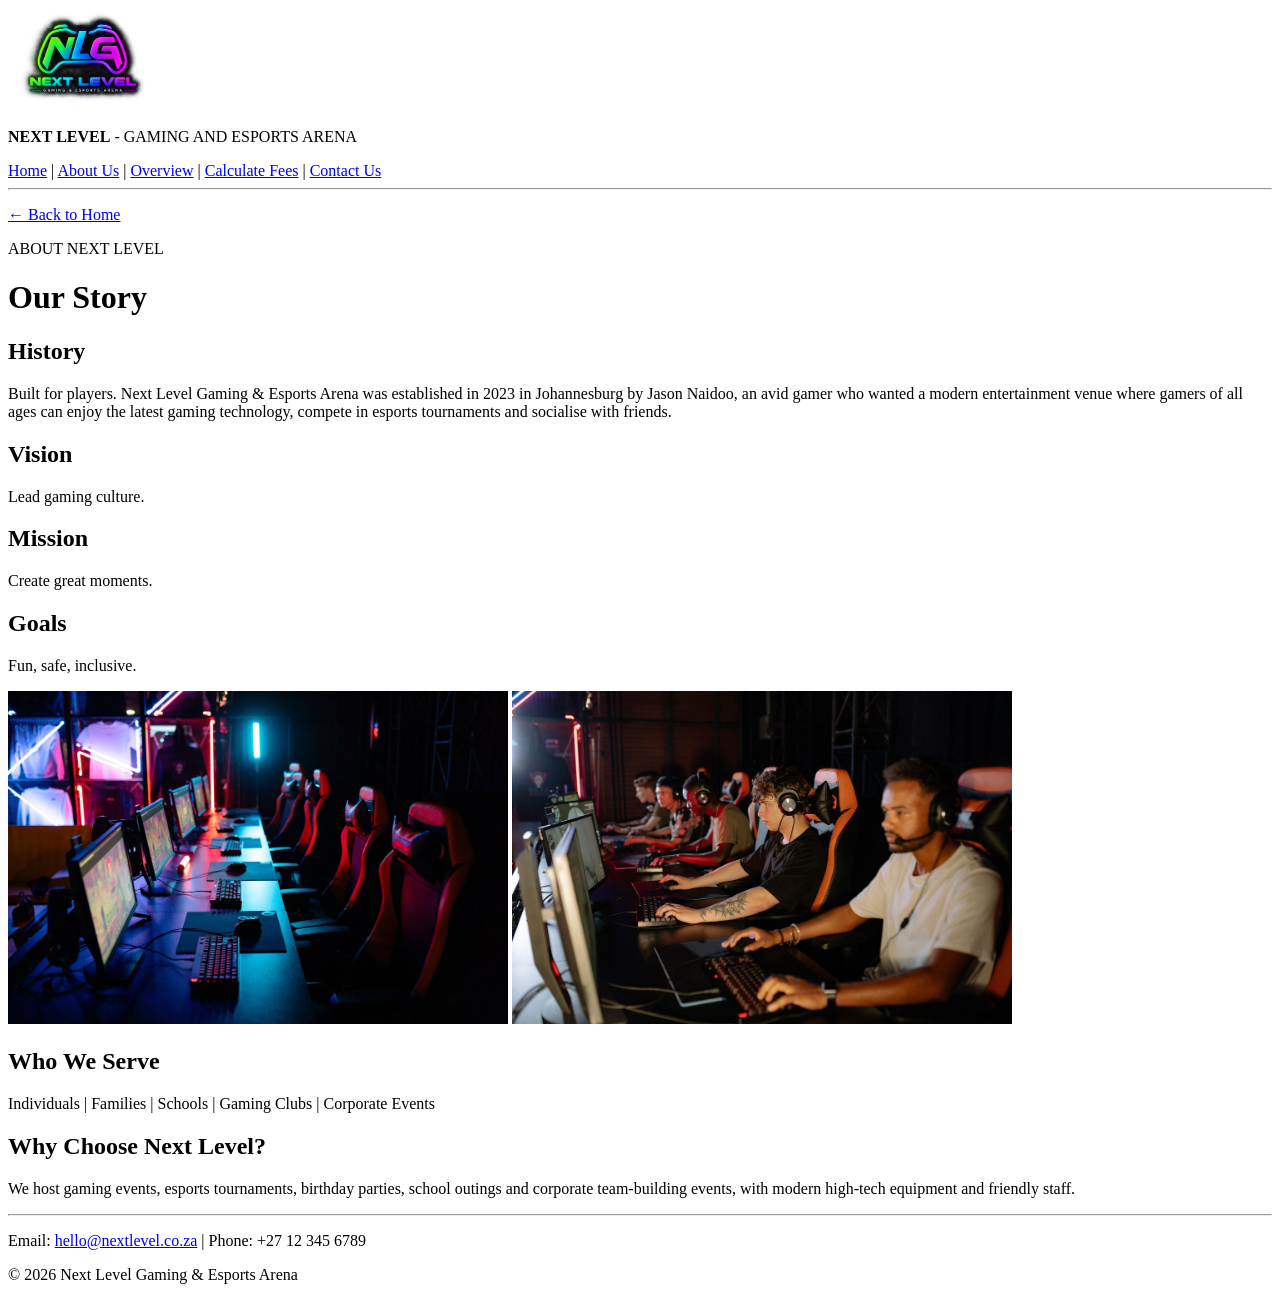
==== about.html @ d7340fc4 "Add About Us and Overview pages" ====
<!DOCTYPE html>
<!--
  Next Level Gaming & Esports Arena - Group 7 (XHAW5112 POE Part 2)
  Page: About Us (about.html)
  Plain HTML only (no CSS / JavaScript yet) as required for Part 2.
-->
<html lang="en">
<head>
  <!-- Character set so symbols such as the menu icon and the Rand sign display correctly -->
  <meta charset="UTF-8">
  <!-- Makes the page scale properly on mobile screens -->
  <meta name="viewport" content="width=device-width, initial-scale=1.0">
  <!-- Text shown on the browser tab -->
  <title>Next Level Gaming - About Us</title>
</head>
<body>

  <!-- ===== HEADER: logo, business name and navigation bar (same on every page) ===== -->
  <header>

    <!-- Logo links back to the Home page -->
    <a href="index.html">
      <img src="images/logo.png" alt="Next Level Gaming and Esports Arena logo" width="150">
    </a>

    <!-- Business name -->
    <p><strong>NEXT LEVEL</strong> - GAMING AND ESPORTS ARENA</p>

    <!-- Navigation bar: plain links in a row (NOT a list, as the rubric requires).
         The same bar appears on every page so visitors can always move around. -->
    <nav>
      <a href="index.html">Home</a> |
      <a href="about.html">About Us</a> |
      <a href="overview.html">Overview</a> |
      <a href="calculator.html">Calculate Fees</a> |
      <a href="contact.html">Contact Us</a>
    </nav>

  </header>

  <hr>

  <!-- ===== MAIN CONTENT: unique to this page ===== -->
  <main>
    <!-- Back link to the Home page -->
    <p><a href="index.html">&larr; Back to Home</a></p>

    <!-- Page heading -->
    <p>ABOUT NEXT LEVEL</p>
    <h1>Our Story</h1>

    <!-- History, Vision, Mission and Goals (required content) -->
    <section>
      <h2>History</h2>
      <p>Built for players. Next Level Gaming &amp; Esports Arena was established in 2023 in Johannesburg by Jason Naidoo,
         an avid gamer who wanted a modern entertainment venue where gamers of all ages can enjoy the latest gaming
         technology, compete in esports tournaments and socialise with friends.</p>
    </section>

    <section>
      <h2>Vision</h2>
      <p>Lead gaming culture.</p>
    </section>

    <section>
      <h2>Mission</h2>
      <p>Create great moments.</p>
    </section>

    <section>
      <h2>Goals</h2>
      <p>Fun, safe, inclusive.</p>
    </section>

    <!-- Venue photos -->
    <img src="images/about-venue.jpg" alt="Gaming arena with rows of computers and red gaming chairs" width="500">
    <img src="images/esports-training.jpg" alt="Players wearing headsets competing at computers" width="500">

    <!-- Who we serve -->
    <section>
      <h2>Who We Serve</h2>
      <p>Individuals | Families | Schools | Gaming Clubs | Corporate Events</p>
    </section>

    <!-- Why choose us -->
    <section>
      <h2>Why Choose Next Level?</h2>
      <p>We host gaming events, esports tournaments, birthday parties, school outings and corporate team-building events,
         with modern high-tech equipment and friendly staff.</p>
    </section>
  </main>

  <hr>

  <!-- ===== FOOTER: same on every page ===== -->
  <footer>
    <p>Email: <a href="mailto:hello@nextlevel.co.za">hello@nextlevel.co.za</a> | Phone: +27 12 345 6789</p>
    <p>&copy; 2026 Next Level Gaming &amp; Esports Arena</p>
  </footer>

</body>
</html>
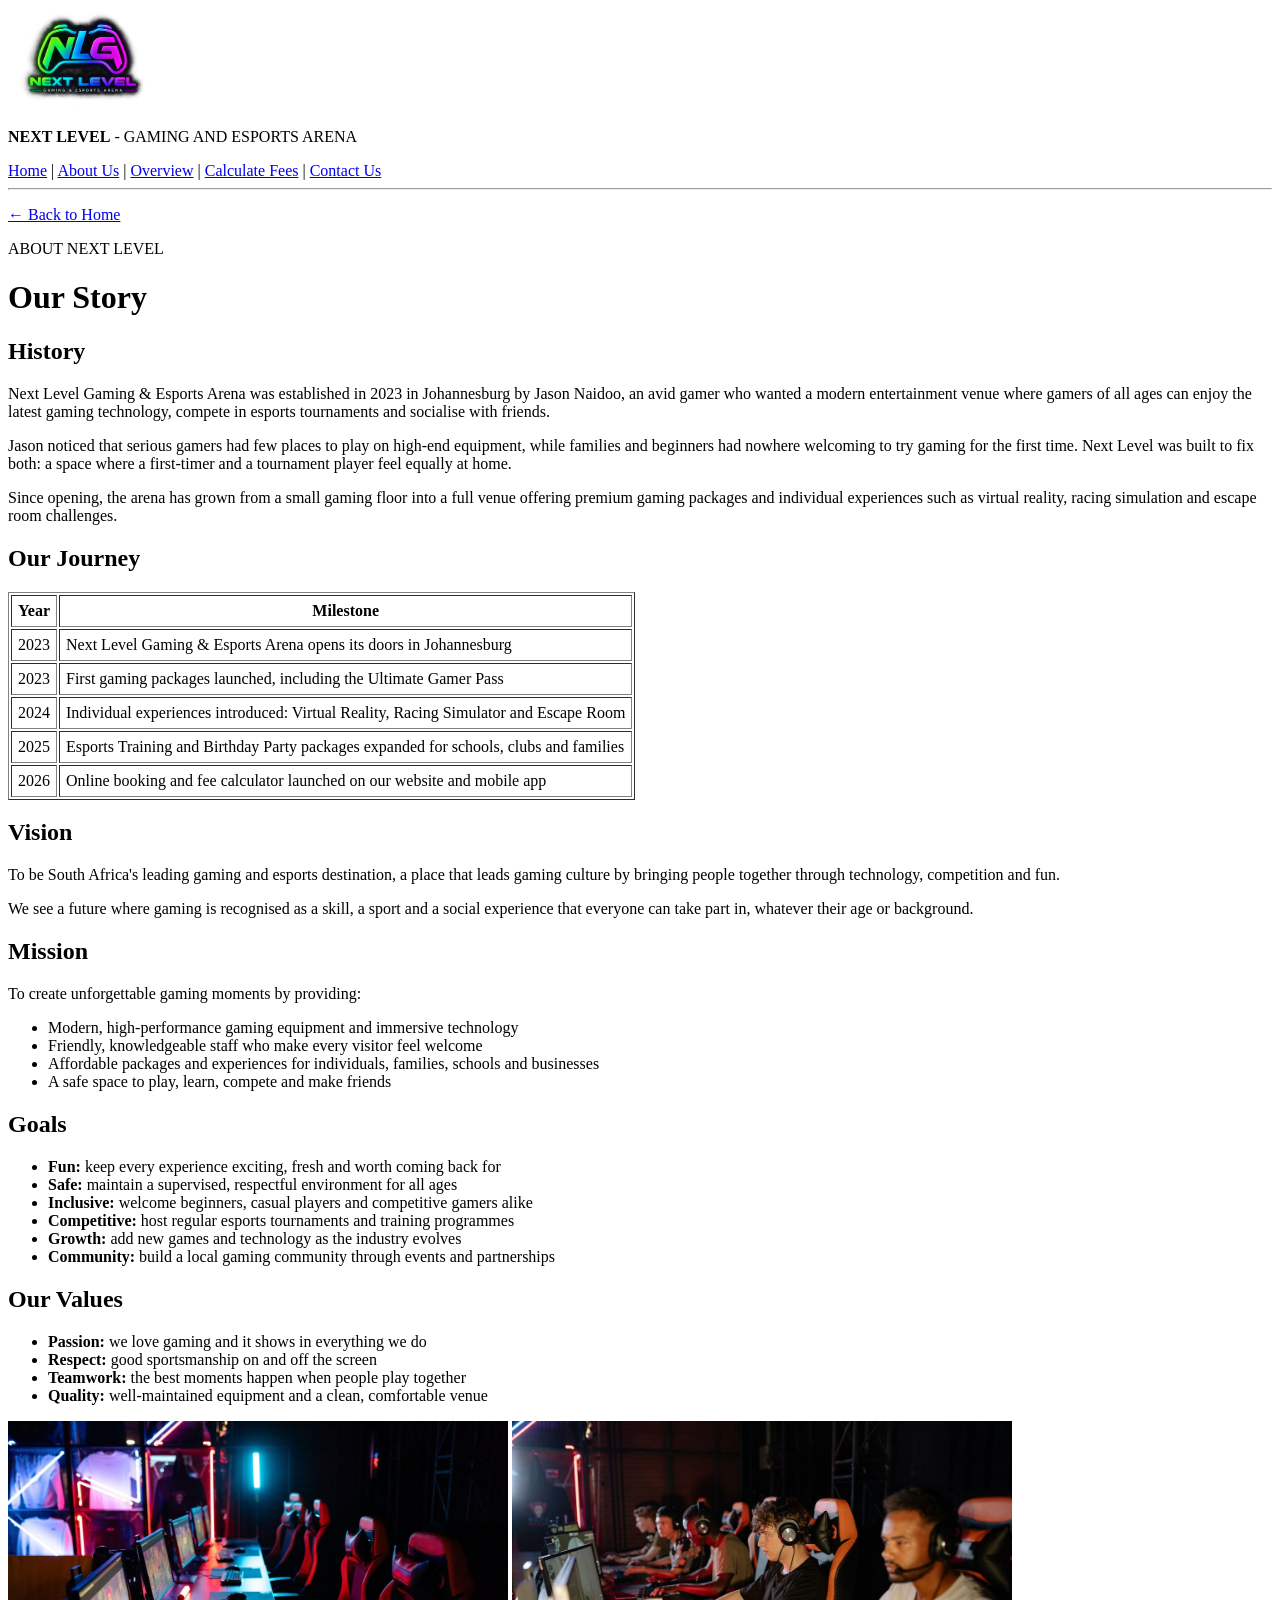
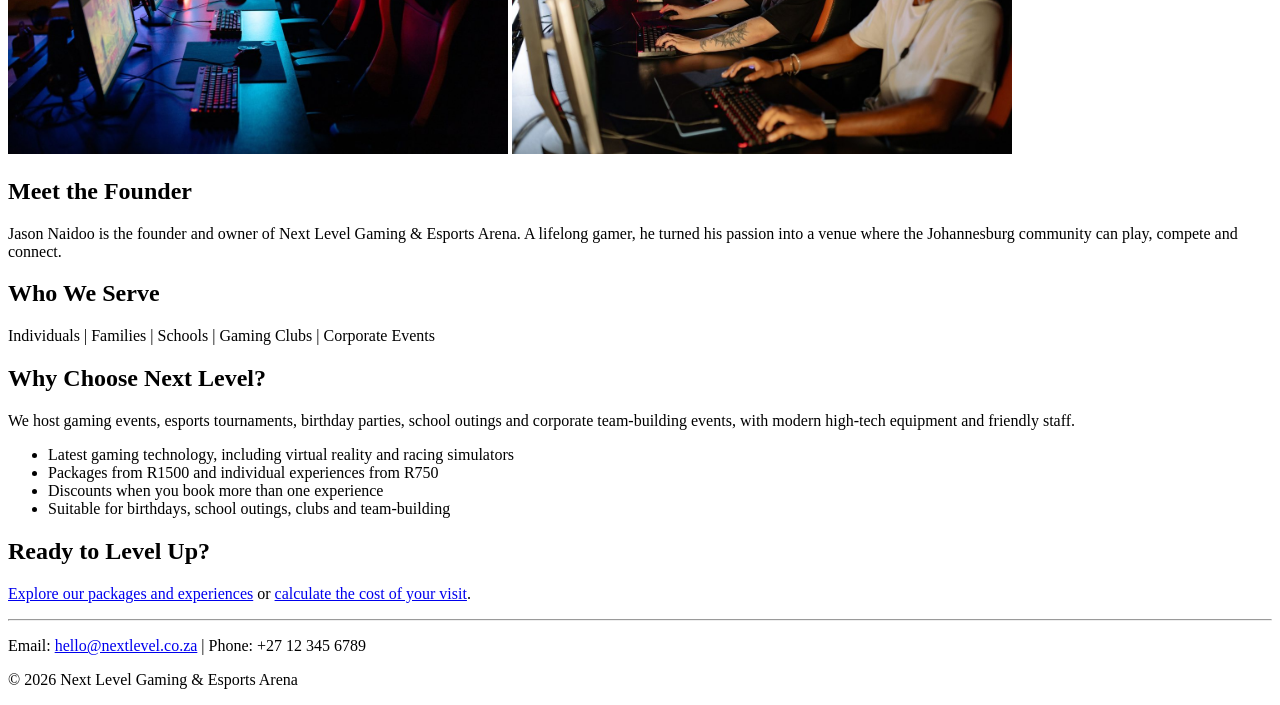
==== commit 53e38b4f: "Expand About page with history, vision, mission, goals and values" ====
--- a/about.html
+++ b/about.html
@@ -49,44 +49,131 @@
     <p>ABOUT NEXT LEVEL</p>
     <h1>Our Story</h1>
 
-    <!-- History, Vision, Mission and Goals (required content) -->
+      <!-- ===== History ===== -->
     <section>
       <h2>History</h2>
-      <p>Built for players. Next Level Gaming &amp; Esports Arena was established in 2023 in Johannesburg by Jason Naidoo,
-         an avid gamer who wanted a modern entertainment venue where gamers of all ages can enjoy the latest gaming
-         technology, compete in esports tournaments and socialise with friends.</p>
+      <p>Next Level Gaming &amp; Esports Arena was established in 2023 in Johannesburg by Jason Naidoo,
+         an avid gamer who wanted a modern entertainment venue where gamers of all ages can enjoy the latest
+         gaming technology, compete in esports tournaments and socialise with friends.</p>
+      <p>Jason noticed that serious gamers had few places to play on high-end equipment, while families and
+         beginners had nowhere welcoming to try gaming for the first time. Next Level was built to fix both:
+         a space where a first-timer and a tournament player feel equally at home.</p>
+      <p>Since opening, the arena has grown from a small gaming floor into a full venue offering premium
+         gaming packages and individual experiences such as virtual reality, racing simulation and escape
+         room challenges.</p>
     </section>
 
+    <!-- ===== Our journey (table = extra content, easy to update) ===== -->
+    <section>
+      <h2>Our Journey</h2>
+      <table border="1" cellpadding="6">
+        <tr>
+          <th>Year</th>
+          <th>Milestone</th>
+        </tr>
+        <tr>
+          <td>2023</td>
+          <td>Next Level Gaming &amp; Esports Arena opens its doors in Johannesburg</td>
+        </tr>
+        <tr>
+          <td>2023</td>
+          <td>First gaming packages launched, including the Ultimate Gamer Pass</td>
+        </tr>
+        <tr>
+          <td>2024</td>
+          <td>Individual experiences introduced: Virtual Reality, Racing Simulator and Escape Room</td>
+        </tr>
+        <tr>
+          <td>2025</td>
+          <td>Esports Training and Birthday Party packages expanded for schools, clubs and families</td>
+        </tr>
+        <tr>
+          <td>2026</td>
+          <td>Online booking and fee calculator launched on our website and mobile app</td>
+        </tr>
+      </table>
+    </section>
+
+    <!-- ===== Vision ===== -->
     <section>
       <h2>Vision</h2>
-      <p>Lead gaming culture.</p>
+      <p>To be South Africa's leading gaming and esports destination, a place that leads gaming culture
+         by bringing people together through technology, competition and fun.</p>
+      <p>We see a future where gaming is recognised as a skill, a sport and a social experience that
+         everyone can take part in, whatever their age or background.</p>
     </section>
 
+    <!-- ===== Mission ===== -->
     <section>
       <h2>Mission</h2>
-      <p>Create great moments.</p>
+      <p>To create unforgettable gaming moments by providing:</p>
+      <ul>
+        <li>Modern, high-performance gaming equipment and immersive technology</li>
+        <li>Friendly, knowledgeable staff who make every visitor feel welcome</li>
+        <li>Affordable packages and experiences for individuals, families, schools and businesses</li>
+        <li>A safe space to play, learn, compete and make friends</li>
+      </ul>
     </section>
 
+    <!-- ===== Goals ===== -->
     <section>
       <h2>Goals</h2>
-      <p>Fun, safe, inclusive.</p>
+      <ul>
+        <li><strong>Fun:</strong> keep every experience exciting, fresh and worth coming back for</li>
+        <li><strong>Safe:</strong> maintain a supervised, respectful environment for all ages</li>
+        <li><strong>Inclusive:</strong> welcome beginners, casual players and competitive gamers alike</li>
+        <li><strong>Competitive:</strong> host regular esports tournaments and training programmes</li>
+        <li><strong>Growth:</strong> add new games and technology as the industry evolves</li>
+        <li><strong>Community:</strong> build a local gaming community through events and partnerships</li>
+      </ul>
     </section>
 
-    <!-- Venue photos -->
+    <!-- ===== Our values ===== -->
+    <section>
+      <h2>Our Values</h2>
+      <ul>
+        <li><strong>Passion:</strong> we love gaming and it shows in everything we do</li>
+        <li><strong>Respect:</strong> good sportsmanship on and off the screen</li>
+        <li><strong>Teamwork:</strong> the best moments happen when people play together</li>
+        <li><strong>Quality:</strong> well-maintained equipment and a clean, comfortable venue</li>
+      </ul>
+    </section>
+
+    <!-- ===== Venue photos ===== -->
     <img src="images/about-venue.jpg" alt="Gaming arena with rows of computers and red gaming chairs" width="500">
     <img src="images/esports-training.jpg" alt="Players wearing headsets competing at computers" width="500">
 
-    <!-- Who we serve -->
+    <!-- ===== Meet the founder ===== -->
+    <section>
+      <h2>Meet the Founder</h2>
+      <p>Jason Naidoo is the founder and owner of Next Level Gaming &amp; Esports Arena. A lifelong gamer,
+         he turned his passion into a venue where the Johannesburg community can play, compete and connect.</p>
+    </section>
+
+    <!-- ===== Who we serve ===== -->
     <section>
       <h2>Who We Serve</h2>
       <p>Individuals | Families | Schools | Gaming Clubs | Corporate Events</p>
     </section>
 
-    <!-- Why choose us -->
+    <!-- ===== Why choose us ===== -->
     <section>
       <h2>Why Choose Next Level?</h2>
-      <p>We host gaming events, esports tournaments, birthday parties, school outings and corporate team-building events,
-         with modern high-tech equipment and friendly staff.</p>
+      <p>We host gaming events, esports tournaments, birthday parties, school outings and corporate
+         team-building events, with modern high-tech equipment and friendly staff.</p>
+      <ul>
+        <li>Latest gaming technology, including virtual reality and racing simulators</li>
+        <li>Packages from R1500 and individual experiences from R750</li>
+        <li>Discounts when you book more than one experience</li>
+        <li>Suitable for birthdays, school outings, clubs and team-building</li>
+      </ul>
+    </section>
+
+    <!-- ===== Call to action ===== -->
+    <section>
+      <h2>Ready to Level Up?</h2>
+      <p><a href="overview.html">Explore our packages and experiences</a> or
+         <a href="calculator.html">calculate the cost of your visit</a>.</p>
     </section>
   </main>
 
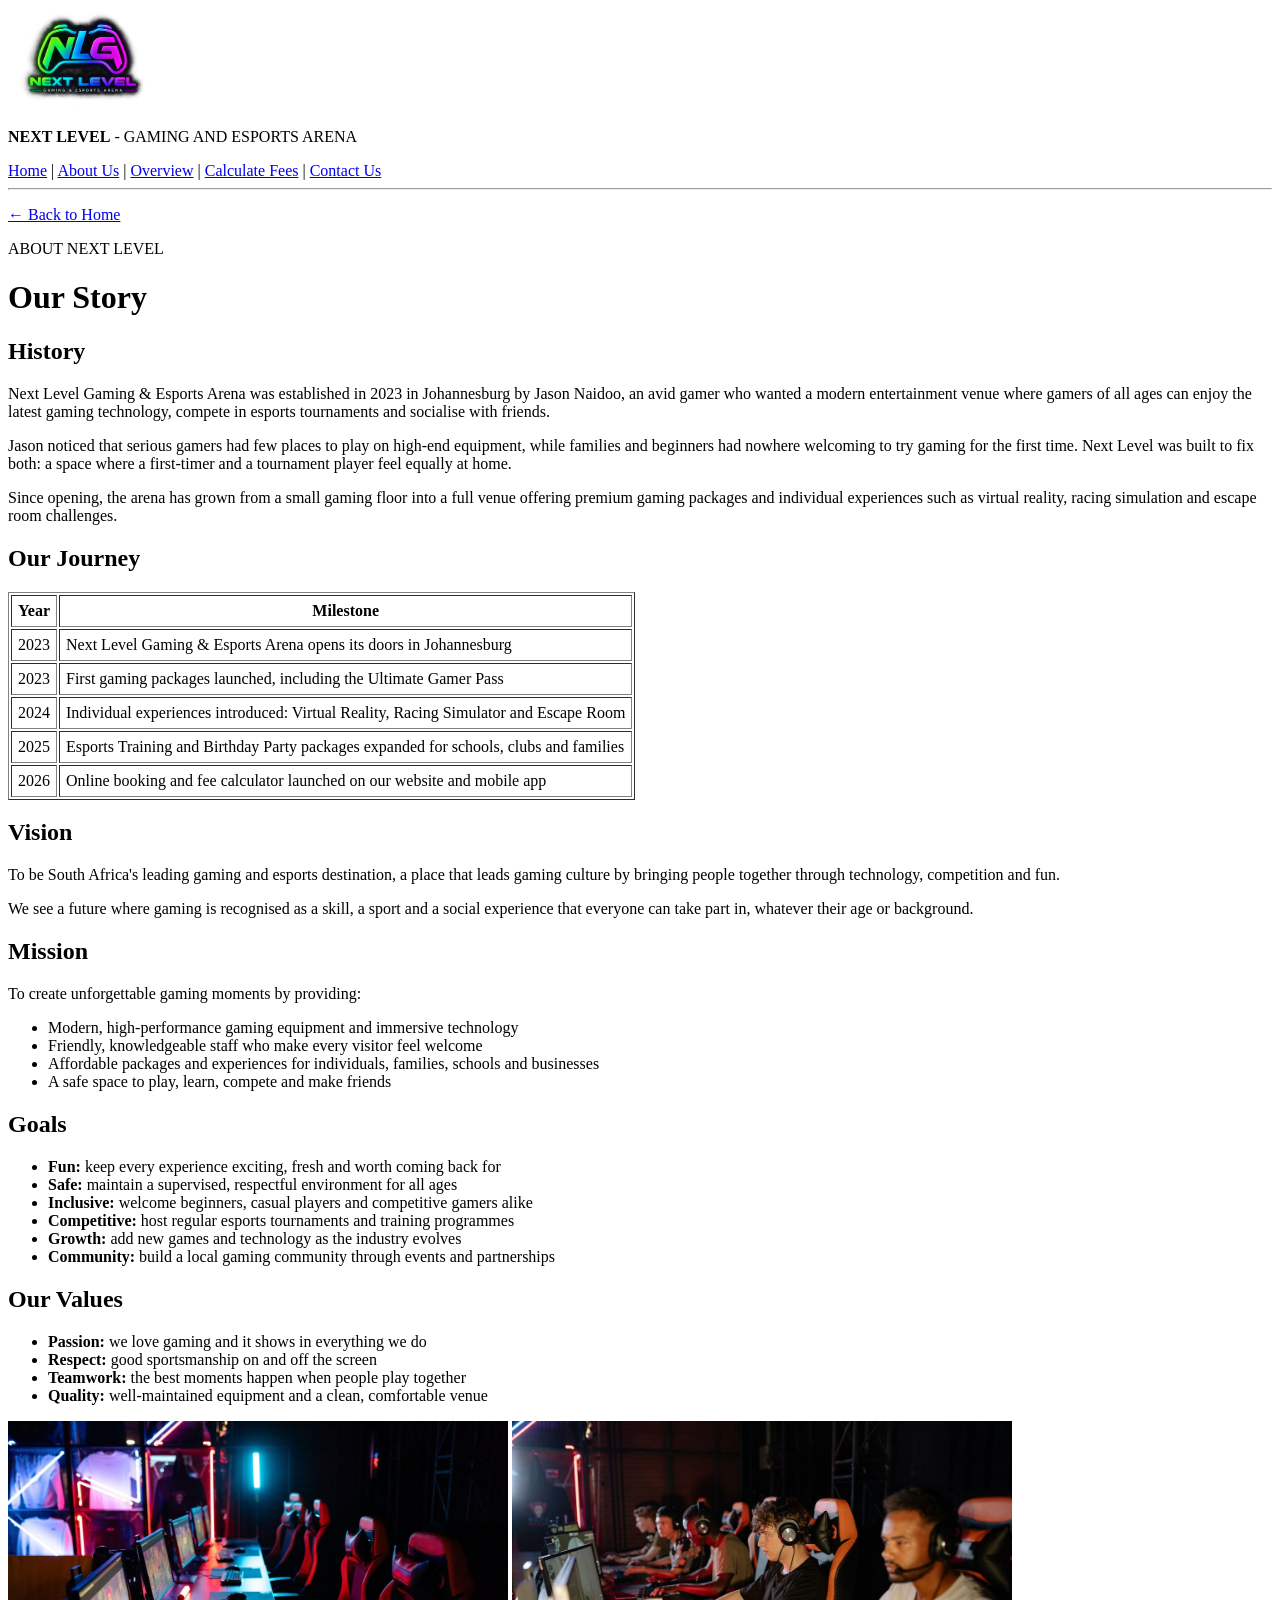
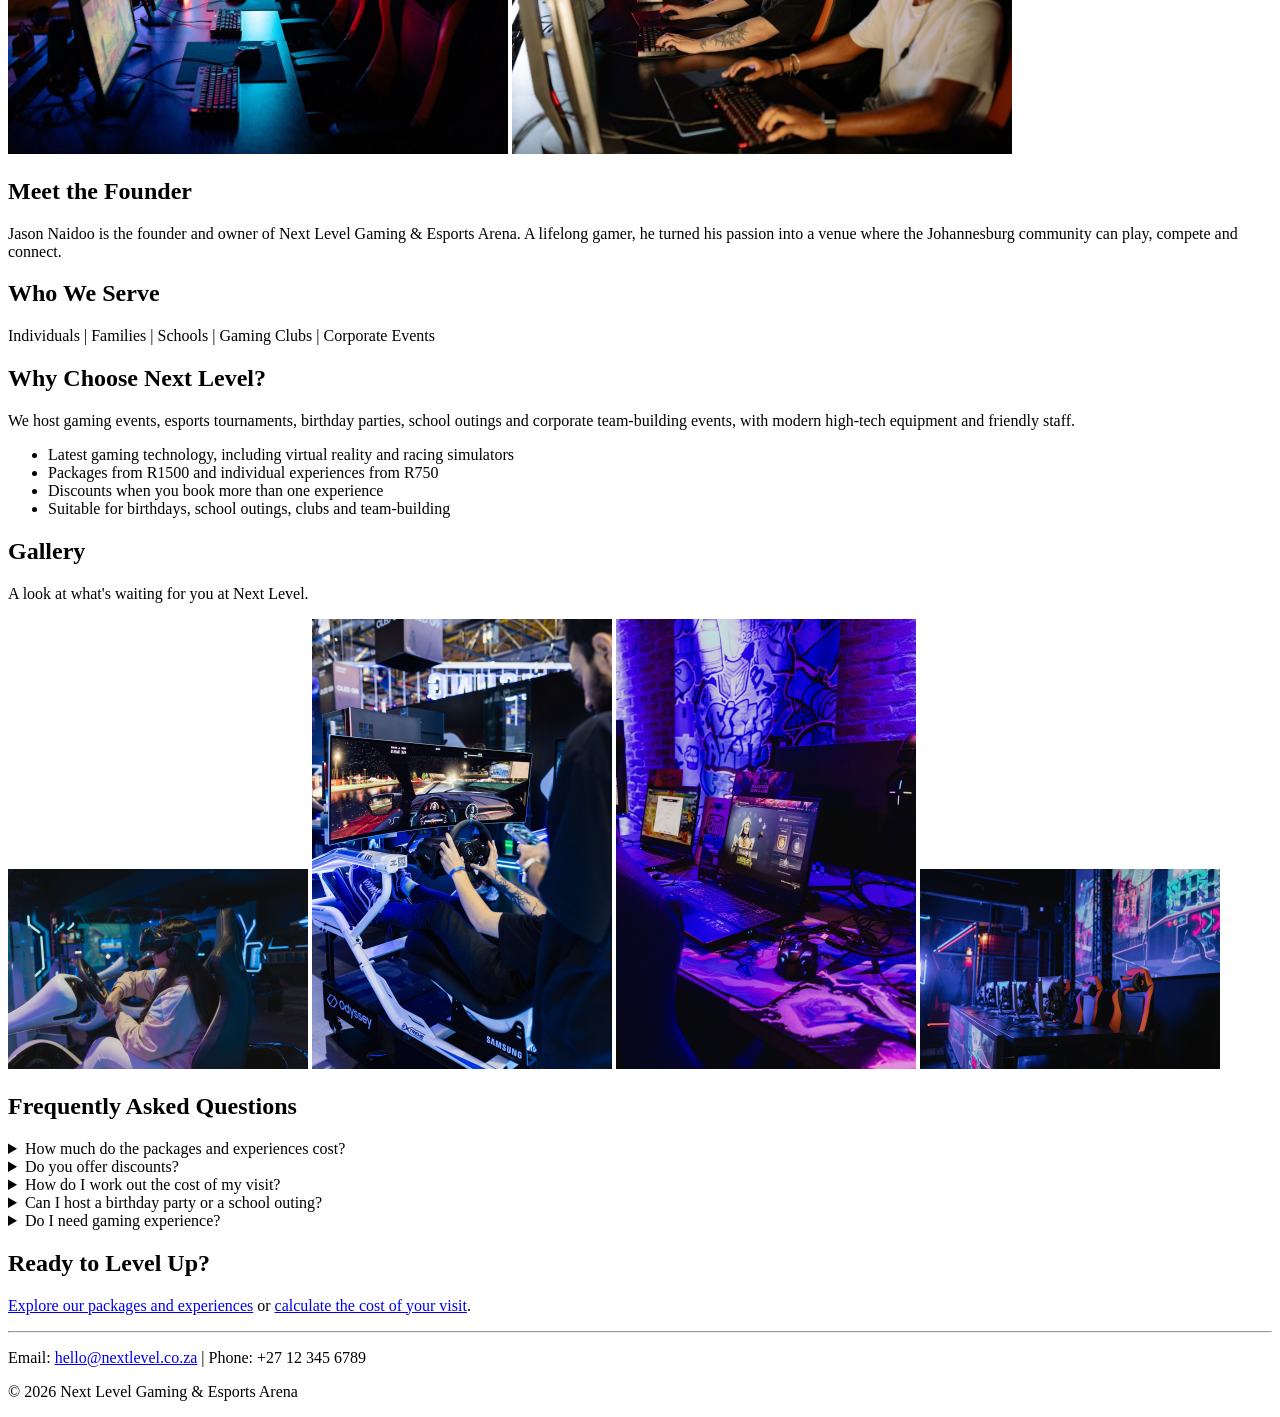
==== commit 76b0aee1: "Add gallery and FAQ to About page" ====
--- a/about.html
+++ b/about.html
@@ -169,6 +169,51 @@
       </ul>
     </section>
 
+        <!-- ===== Gallery (uses images already in the images folder) ===== -->
+    <section>
+      <h2>Gallery</h2>
+      <p>A look at what's waiting for you at Next Level.</p>
+      <img src="images/virtual-reality.jpg" alt="Player wearing a virtual reality headset" width="300">
+      <img src="images/racing-simulator.jpg" alt="Racing simulator seat with steering wheel and screens" width="300">
+      <img src="images/escape-room.jpg" alt="Escape room challenge set" width="300">
+      <img src="images/birthday-party.jpg" alt="Birthday party gaming setup" width="300">
+    </section>
+
+    <!-- ===== FAQ: each question expands to show its answer ===== -->
+    <section>
+      <h2>Frequently Asked Questions</h2>
+
+      <details>
+        <summary>How much do the packages and experiences cost?</summary>
+        <p>Gaming packages (Ultimate Gamer Pass, VIP Gaming Experience, Esports Training and Birthday Party)
+           are R1500 each. Individual experiences (Virtual Reality, Racing Simulator and Escape Room) are R750 each.</p>
+      </details>
+
+      <details>
+        <summary>Do you offer discounts?</summary>
+        <p>Yes. Book 2 items and get 5% off, 3 items for 10% off, and 4 or more for 15% off.
+           VAT of 15% is added to the final total.</p>
+      </details>
+
+      <details>
+        <summary>How do I work out the cost of my visit?</summary>
+        <p>Use our <a href="calculator.html">Calculate Fees</a> page. Select the items you want and it shows
+           your total with the discount and VAT applied.</p>
+      </details>
+
+      <details>
+        <summary>Can I host a birthday party or a school outing?</summary>
+        <p>Absolutely. Our Birthday Party package is made for celebrations, and we welcome schools, gaming clubs
+           and corporate team-building events. <a href="contact.html">Contact us</a> to arrange your visit.</p>
+      </details>
+
+      <details>
+        <summary>Do I need gaming experience?</summary>
+        <p>Not at all. Our staff are happy to help beginners get started, and our esports training suits all
+           skill levels.</p>
+      </details>
+    </section>
+    
     <!-- ===== Call to action ===== -->
     <section>
       <h2>Ready to Level Up?</h2>
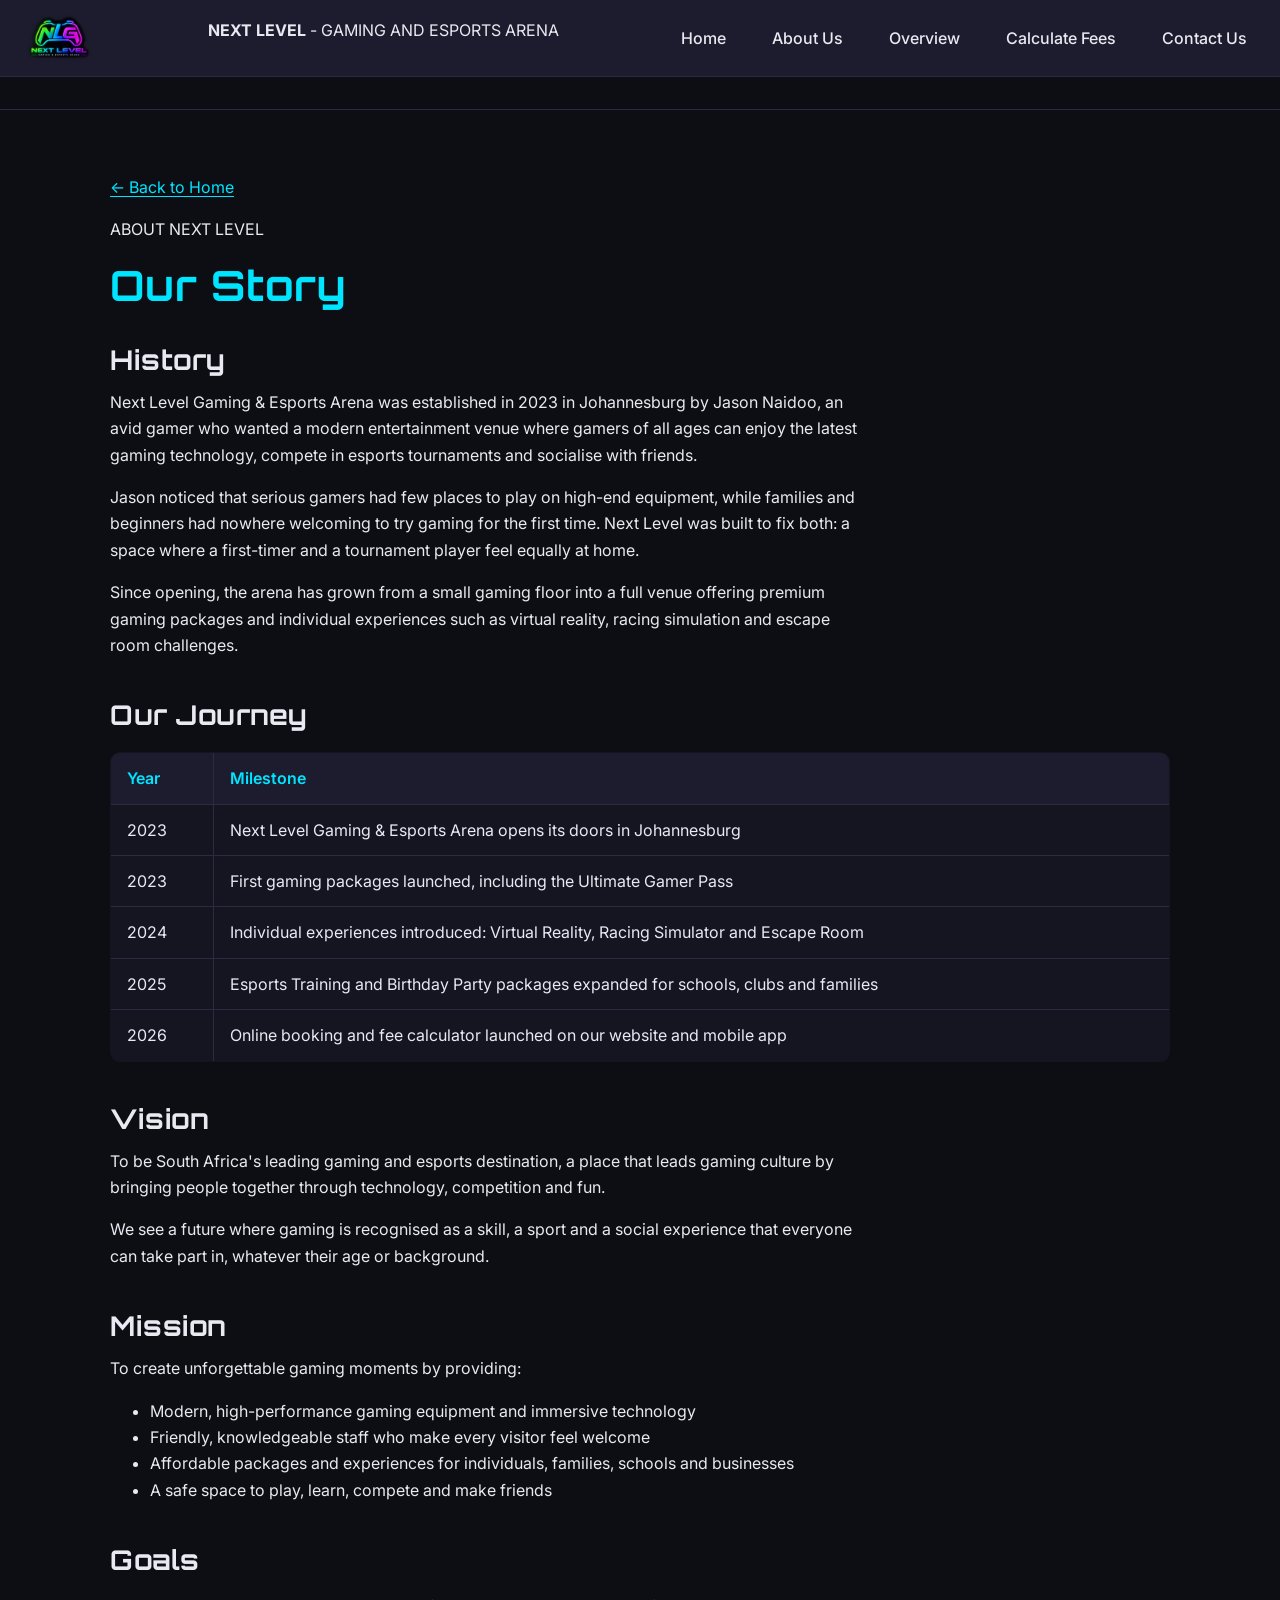
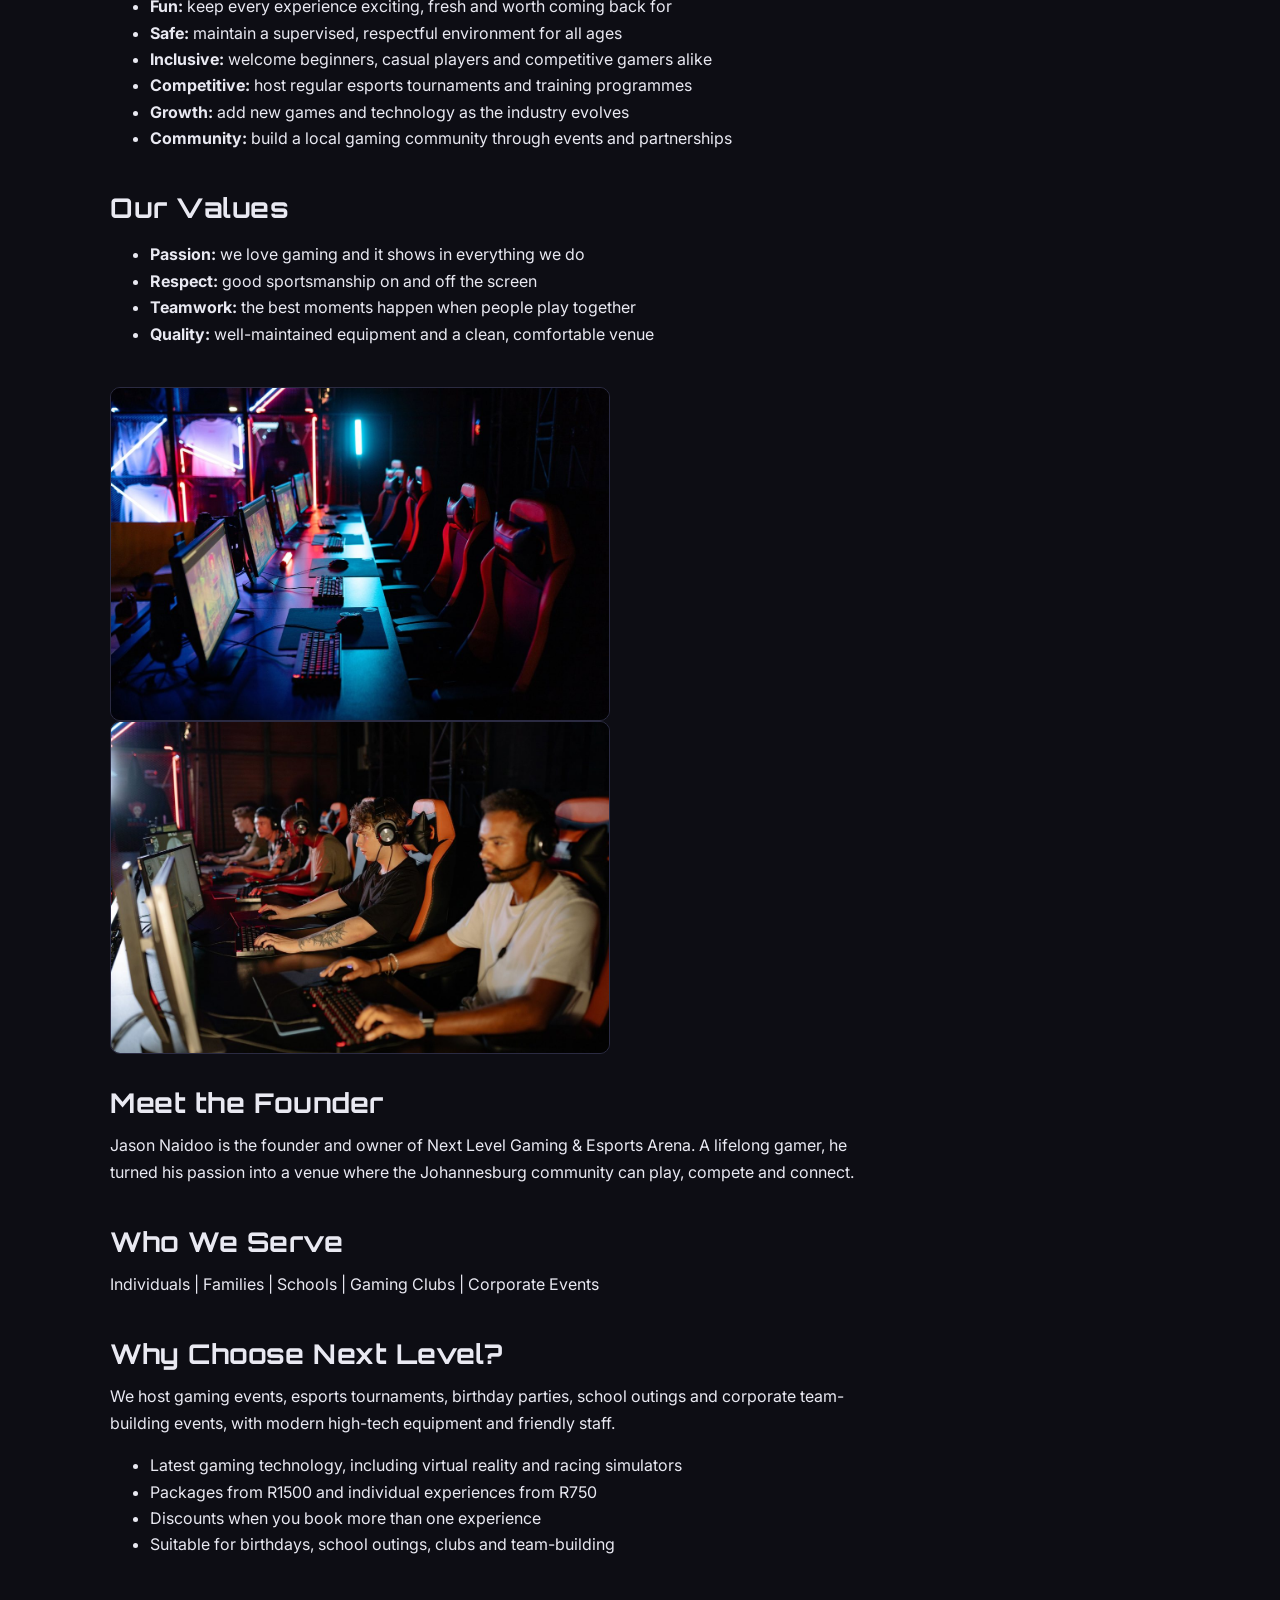
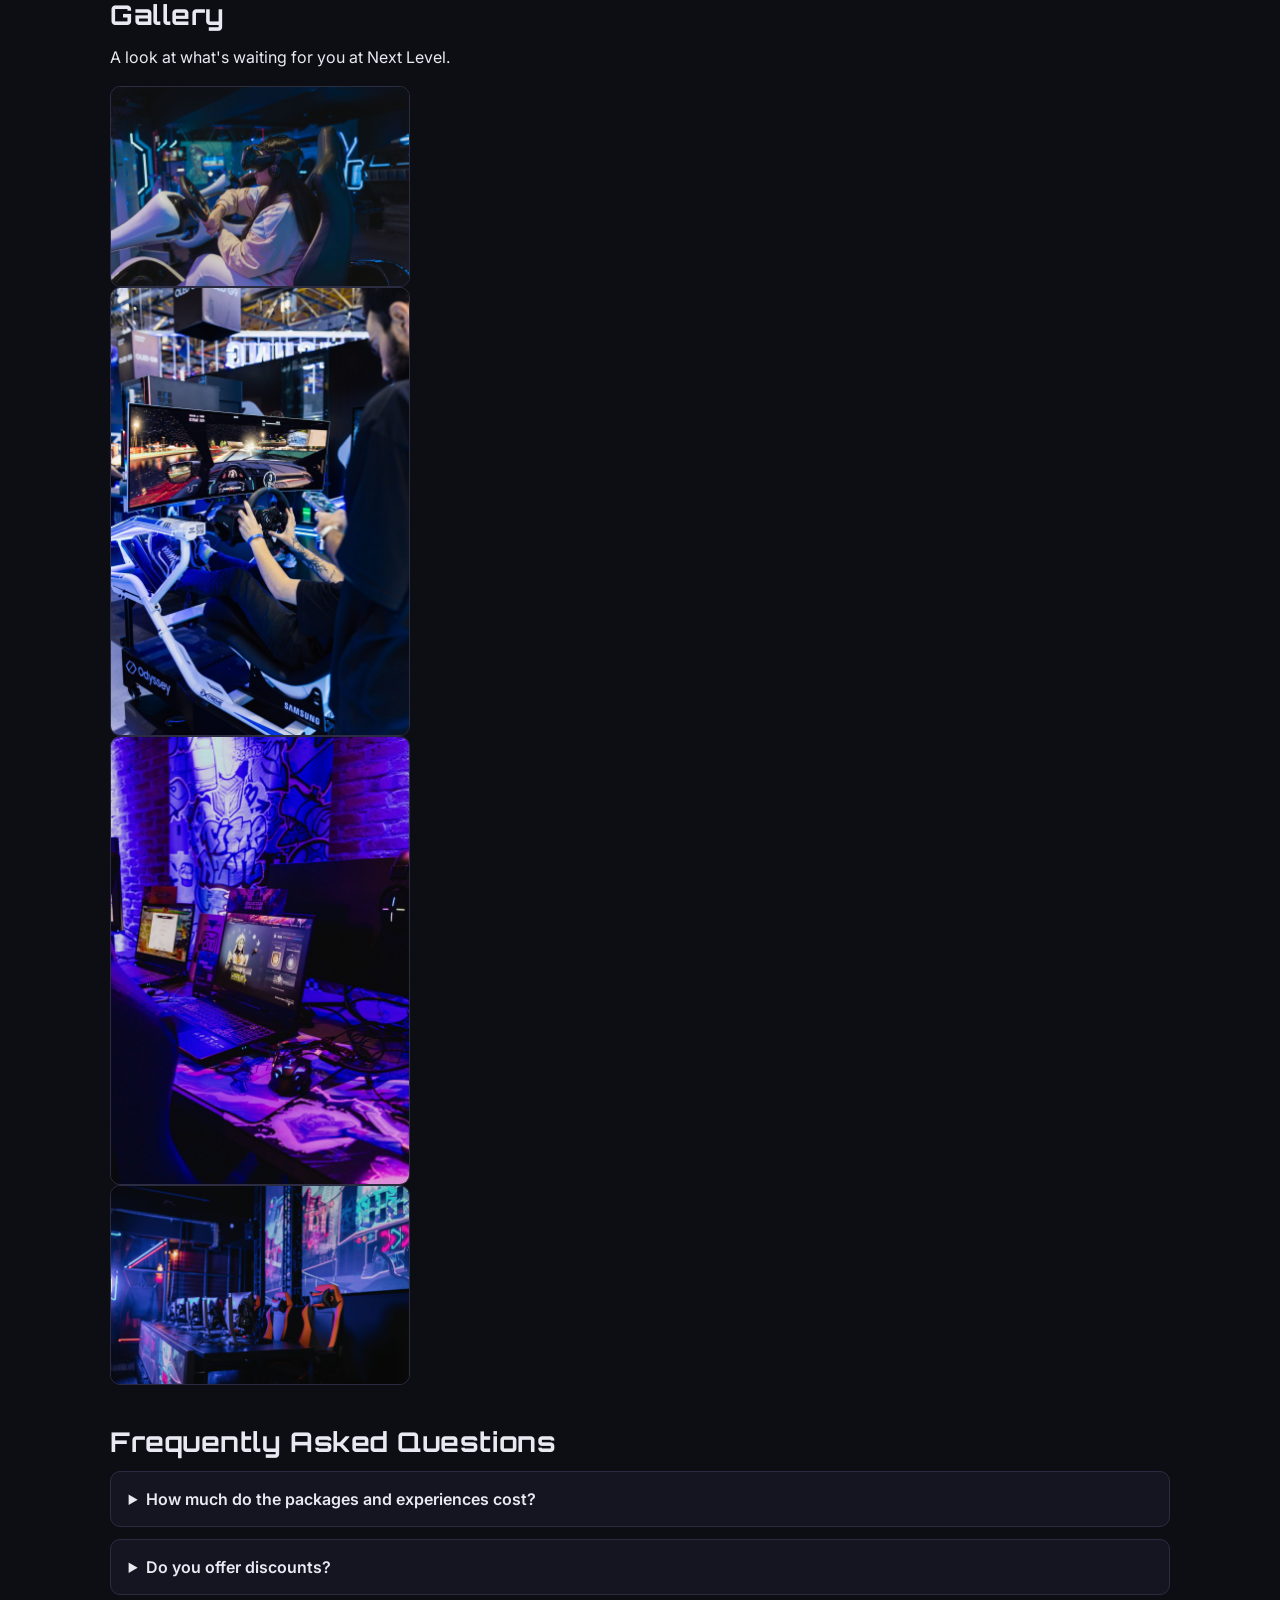
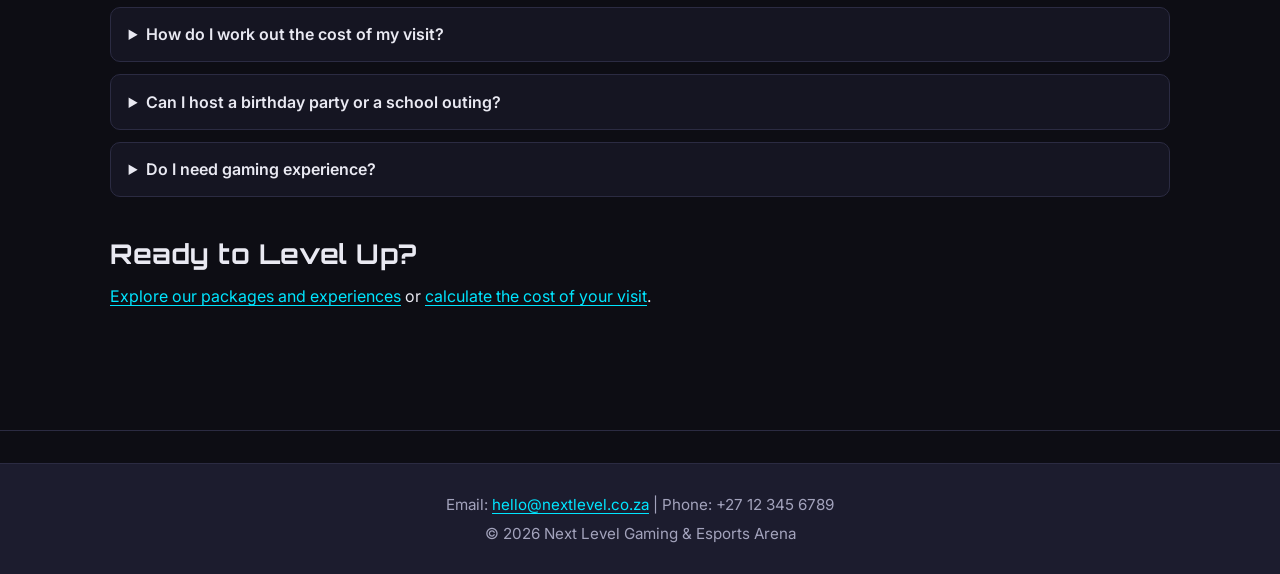
==== commit 62636e51: "Link stylesheet and clean navigation on all pages" ====
--- a/about.html
+++ b/about.html
@@ -12,6 +12,7 @@
   <meta name="viewport" content="width=device-width, initial-scale=1.0">
   <!-- Text shown on the browser tab -->
   <title>Next Level Gaming - About Us</title>
+  <link rel="stylesheet" href="css/style.css">
 </head>
 <body>
 
@@ -29,10 +30,10 @@
     <!-- Navigation bar: plain links in a row (NOT a list, as the rubric requires).
          The same bar appears on every page so visitors can always move around. -->
     <nav>
-      <a href="index.html">Home</a> |
-      <a href="about.html">About Us</a> |
-      <a href="overview.html">Overview</a> |
-      <a href="calculator.html">Calculate Fees</a> |
+      <a href="index.html">Home</a>
+      <a href="about.html">About Us</a>
+      <a href="overview.html">Overview</a>
+      <a href="calculator.html">Calculate Fees</a>
       <a href="contact.html">Contact Us</a>
     </nav>
 
--- a/css/style.css
+++ b/css/style.css
@@ -0,0 +1,469 @@
+/* ==========================================================================
+   Next Level Gaming & Esports Arena - G7
+   Shared stylesheet: "Neon Cyber" theme (XHAW5112 Task 3)
+   Link on EVERY page, inside <head>:
+   <link rel="stylesheet" href="css/style.css">
+
+   RULES FOR THE GROUP
+   - Do not edit this file without telling the group. Page-specific tweaks go
+     in your own file (e.g. css/pages.css), loaded AFTER this one.
+   - Neon green (--green) is for booking / CTA buttons ONLY.
+   - Hover/focus = border glow only, never a solid fill.
+
+   CONTENTS
+   1. Design tokens   2. Base & typography   3. Header & navigation
+   4. Dropdown nav    5. Layout & cards      6. Buttons
+   7. Tables          8. Forms & errors      9. Details/FAQ
+   10. Footer         11. Utilities          12. Responsive
+   ========================================================================== */
+
+@import url("https://fonts.googleapis.com/css2?family=Inter:wght@400;500;600&family=Orbitron:wght@500;700&display=swap");
+
+/* 1. DESIGN TOKENS ------------------------------------------------------- */
+:root {
+  --bg: #0D0D14;            /* base background */
+  --surface: #151522;       /* cards, tables, forms */
+  --surface-2: #1C1C2E;     /* header, hover surfaces */
+  --text: #E9E9F2;
+  --text-muted: #A3A3BC;
+  --border: #2B2B42;
+
+  --cyan: #00E5FF;          /* nav hover, input focus, secondary buttons */
+  --magenta: #FF2E9F;       /* card hover */
+  --green: #39FF14;         /* booking / CTA buttons ONLY */
+  --error: #FF5C7A;
+
+  --font-heading: "Orbitron", "Segoe UI", Arial, sans-serif;
+  --font-body: "Inter", "Segoe UI", Arial, sans-serif;
+
+  --radius: 10px;
+  --radius-sm: 6px;
+  --max-width: 1100px;
+  --gap: 1.5rem;
+}
+
+/* 2. BASE & TYPOGRAPHY --------------------------------------------------- */
+*, *::before, *::after { box-sizing: border-box; }
+
+html { scroll-behavior: smooth; }
+
+body {
+  margin: 0;
+  min-height: 100vh;
+  display: flex;
+  flex-direction: column;
+  background: var(--bg);
+  color: var(--text);
+  font-family: var(--font-body);
+  font-size: 1rem;
+  line-height: 1.65;
+}
+
+main {
+  flex: 1;
+  width: 100%;
+  max-width: var(--max-width);
+  margin: 0 auto;
+  padding: 2rem 1.25rem 3rem;
+}
+
+h1, h2, h3, h4 {
+  font-family: var(--font-heading);
+  font-weight: 700;
+  line-height: 1.25;
+  margin: 2rem 0 0.75rem;
+  letter-spacing: 0.02em;
+}
+h1 { font-size: clamp(1.7rem, 4vw, 2.6rem); margin-top: 0; color: var(--cyan); }
+h2 { font-size: clamp(1.25rem, 2.6vw, 1.7rem); }
+h3 { font-size: 1.15rem; font-weight: 500; }
+h4 { font-size: 1rem; font-weight: 500; }
+
+p, li { max-width: 75ch; }
+p { margin: 0 0 1rem; }
+
+a {
+  color: var(--cyan);
+  text-underline-offset: 3px;
+  transition: color 0.2s, text-shadow 0.2s;
+}
+a:hover { text-shadow: 0 0 8px rgba(0, 229, 255, 0.6); }
+
+img {
+  max-width: 100%;
+  height: auto;
+  display: block;
+  border-radius: var(--radius);
+  border: 1px solid var(--border);
+}
+
+hr { border: 0; border-top: 1px solid var(--border); margin: 2rem 0; }
+
+/* Keyboard focus - visible on everything interactive */
+:focus-visible {
+  outline: 2px solid var(--cyan);
+  outline-offset: 3px;
+}
+
+/* 3. HEADER & NAVIGATION (plain links, NOT a list) ------------------------ */
+header {
+  background: var(--surface-2);
+  border-bottom: 1px solid var(--border);
+  padding: 0.75rem 1.25rem;
+  display: flex;
+  flex-wrap: wrap;
+  align-items: center;
+  justify-content: space-between;
+  gap: 1rem;
+}
+
+/* logo link: <a href="index.html"><img src="images/logo.png" alt="..."></a> */
+header > a:first-child { display: inline-flex; align-items: center; }
+header img {
+  height: 52px;
+  width: auto;
+  border: 0;
+  border-radius: 0;
+}
+
+nav {
+  display: flex;
+  flex-wrap: wrap;
+  align-items: center;
+  gap: 0.5rem 1.25rem;
+}
+
+nav a {
+  color: var(--text);
+  text-decoration: none;
+  font-weight: 500;
+  padding: 0.4rem 0.75rem;
+  border: 1px solid transparent;
+  border-radius: var(--radius-sm);
+  transition: border-color 0.2s, box-shadow 0.2s, color 0.2s;
+}
+nav a:hover,
+nav a:focus-visible {
+  color: var(--cyan);
+  border-color: var(--cyan);
+  box-shadow: 0 0 10px rgba(0, 229, 255, 0.35);
+  text-shadow: none;
+}
+/* Add class="active" (or aria-current="page") to the link of the current page */
+nav a.active,
+nav a[aria-current="page"] {
+  color: var(--cyan);
+  border-color: var(--cyan);
+}
+
+/* 4. DROPDOWN NAV (built from plain links, no <ul>/<li>) -------------------
+   <div class="dropdown">
+     <a href="overview.html" class="dropdown-toggle">Experiences</a>
+     <div class="dropdown-content">
+       <a href="ultimate-gamer-pass.html">Ultimate Gamer Pass</a> ...
+     </div>
+   </div>                                                                  */
+.dropdown { position: relative; }
+.dropdown-content {
+  display: none;
+  position: absolute;
+  top: 100%;
+  left: 0;
+  z-index: 50;
+  min-width: 15rem;
+  padding: 0.5rem;
+  background: var(--surface-2);
+  border: 1px solid var(--cyan);
+  border-radius: var(--radius);
+  box-shadow: 0 0 14px rgba(0, 229, 255, 0.25);
+  flex-direction: column;
+  gap: 0.25rem;
+}
+.dropdown-content a { display: block; }
+.dropdown:hover .dropdown-content,
+.dropdown:focus-within .dropdown-content { display: flex; }
+
+/* 5. LAYOUT & CARDS ------------------------------------------------------- */
+section { margin-bottom: 2.5rem; }
+
+/* Wrap cards in <div class="grid"> for a responsive grid */
+.grid {
+  display: grid;
+  grid-template-columns: repeat(auto-fit, minmax(250px, 1fr));
+  gap: var(--gap);
+  margin: 1.5rem 0;
+}
+
+.card,
+main article {
+  background: var(--surface);
+  border: 1px solid var(--border);
+  border-radius: var(--radius);
+  padding: 1.25rem;
+  transition: border-color 0.2s, box-shadow 0.2s;
+}
+.card:hover,
+main article:hover {
+  border-color: var(--magenta);
+  box-shadow: 0 0 14px rgba(255, 46, 159, 0.35);
+}
+.card img, main article img { margin-bottom: 1rem; width: 100%; object-fit: cover; }
+.card h2, .card h3, main article h2, main article h3 { margin-top: 0; }
+
+/* Price tag, e.g. <p class="price">R1500</p> */
+.price {
+  font-family: var(--font-heading);
+  font-size: 1.3rem;
+  color: var(--cyan);
+  margin: 0.5rem 0 1rem;
+}
+
+/* Hero block on the home page: <section class="hero"> */
+.hero {
+  padding: 3rem 1.5rem;
+  text-align: center;
+  background: var(--surface);
+  border: 1px solid var(--border);
+  border-radius: var(--radius);
+}
+.hero p { margin-left: auto; margin-right: auto; color: var(--text-muted); }
+
+/* Back / related links under each detail page */
+.related { display: flex; flex-wrap: wrap; gap: 0.75rem 1.25rem; }
+
+/* 6. BUTTONS --------------------------------------------------------------
+   Use on <a> or <button>:
+   class="btn btn-primary"   Book / Confirm  (green border, green glow)
+   class="btn btn-secondary" View Details    (cyan border, cyan glow)
+   class="btn btn-ghost"     Cancel / Back   (no border, cyan underline)    */
+.btn,
+button,
+input[type="submit"],
+input[type="reset"] {
+  display: inline-block;
+  font-family: var(--font-body);
+  font-size: 1rem;
+  font-weight: 600;
+  line-height: 1.2;
+  text-decoration: none;
+  text-align: center;
+  cursor: pointer;
+  padding: 0.7rem 1.4rem;
+  color: var(--text);
+  background: var(--surface);
+  border: 2px solid var(--cyan);        /* default = secondary */
+  border-radius: var(--radius-sm);
+  transition: box-shadow 0.2s, color 0.2s;
+}
+.btn:hover, button:hover,
+input[type="submit"]:hover, input[type="reset"]:hover {
+  color: var(--cyan);
+  box-shadow: 0 0 14px rgba(0, 229, 255, 0.6);
+  text-shadow: none;
+}
+
+.btn-primary { border-color: var(--green); }
+.btn-primary:hover { color: var(--green); box-shadow: 0 0 14px rgba(57, 255, 20, 0.6); }
+
+.btn-secondary { border-color: var(--cyan); }
+
+.btn-ghost {
+  border-color: transparent;
+  background: transparent;
+  padding-left: 0.5rem;
+  padding-right: 0.5rem;
+}
+.btn-ghost:hover {
+  box-shadow: none;
+  color: var(--cyan);
+  text-decoration: underline;
+  text-decoration-color: var(--cyan);
+  text-underline-offset: 5px;
+}
+
+button:disabled, .btn[aria-disabled="true"] { opacity: 0.45; cursor: not-allowed; box-shadow: none; }
+
+/* 7. TABLES (items, discount rules, cost summary, opening hours...) ------- */
+table {
+  width: 100%;
+  border-collapse: collapse;
+  margin: 1.25rem 0;
+  background: var(--surface);
+  border: 1px solid var(--border);
+  border-radius: var(--radius);
+  overflow: hidden;
+}
+caption {
+  text-align: left;
+  font-family: var(--font-heading);
+  padding: 0.75rem 0;
+  color: var(--text-muted);
+}
+th, td {
+  padding: 0.75rem 1rem;
+  text-align: left;
+  border-bottom: 1px solid var(--border);
+}
+thead th, th {
+  background: var(--surface-2);
+  color: var(--cyan);
+  font-weight: 600;
+}
+tbody tr:last-child td { border-bottom: 0; }
+tbody tr:hover { background: var(--surface-2); }
+
+/* Total row in the cost summary: <tr class="total"> */
+tr.total td, tr.total th {
+  font-family: var(--font-heading);
+  color: var(--cyan);
+  border-top: 2px solid var(--cyan);
+}
+
+/* Wrap wide tables in <div class="table-wrap"> so they scroll on phones */
+.table-wrap { overflow-x: auto; }
+
+/* 8. FORMS & ERROR HANDLING ----------------------------------------------- */
+form {
+  background: var(--surface);
+  border: 1px solid var(--border);
+  border-radius: var(--radius);
+  padding: 1.5rem;
+  margin: 1.5rem 0;
+}
+fieldset {
+  border: 1px solid var(--border);
+  border-radius: var(--radius);
+  padding: 1rem 1.25rem;
+  margin: 0 0 1.25rem;
+}
+legend { font-family: var(--font-heading); padding: 0 0.5rem; color: var(--cyan); }
+
+label { display: block; font-weight: 500; margin-bottom: 0.35rem; }
+
+input[type="text"], input[type="email"], input[type="tel"],
+input[type="number"], input[type="password"], select, textarea {
+  width: 100%;
+  max-width: 34rem;
+  font-family: var(--font-body);
+  font-size: 1rem;
+  padding: 0.65rem 0.85rem;
+  margin-bottom: 1rem;
+  color: var(--text);
+  background: var(--bg);
+  border: 1px solid var(--border);
+  border-radius: var(--radius-sm);
+  transition: border-color 0.2s, box-shadow 0.2s;
+}
+textarea { min-height: 8rem; resize: vertical; }
+
+input:focus, select:focus, textarea:focus {
+  outline: none;
+  border-color: var(--cyan);
+  box-shadow: 0 0 10px rgba(0, 229, 255, 0.45);
+}
+
+input[type="checkbox"], input[type="radio"] {
+  width: 1.15rem;
+  height: 1.15rem;
+  accent-color: var(--cyan);
+  cursor: pointer;
+}
+
+/* Error handling hooks for JavaScript:
+   - add class "invalid" to an input that failed validation
+   - show a message in <p class="error-message" role="alert">...</p>
+   - use <p class="success-message"> for confirmations                      */
+input.invalid, select.invalid, textarea.invalid {
+  border-color: var(--error);
+  box-shadow: 0 0 8px rgba(255, 92, 122, 0.4);
+}
+.error-message {
+  color: var(--error);
+  font-size: 0.9rem;
+  margin: -0.5rem 0 1rem;
+}
+.form-error {                       /* summary box at top of a form */
+  color: var(--error);
+  border: 1px solid var(--error);
+  border-radius: var(--radius-sm);
+  padding: 0.75rem 1rem;
+  margin-bottom: 1rem;
+}
+.success-message {
+  color: var(--cyan);
+  border: 1px solid var(--cyan);
+  border-radius: var(--radius-sm);
+  padding: 0.75rem 1rem;
+  margin: 1rem 0;
+}
+
+/* Calculator result box: <section id="cost-summary"> */
+#cost-summary {
+  background: var(--surface);
+  border: 1px solid var(--cyan);
+  border-radius: var(--radius);
+  padding: 1.25rem;
+  box-shadow: 0 0 14px rgba(0, 229, 255, 0.2);
+}
+
+/* 9. DETAILS / FAQ --------------------------------------------------------- */
+details {
+  background: var(--surface);
+  border: 1px solid var(--border);
+  border-radius: var(--radius);
+  padding: 0.85rem 1.1rem;
+  margin-bottom: 0.75rem;
+  transition: border-color 0.2s;
+}
+details:hover, details[open] { border-color: var(--cyan); }
+summary { cursor: pointer; font-weight: 600; }
+details p { margin: 0.75rem 0 0; color: var(--text-muted); }
+
+/* Map iframe on the contact page */
+iframe {
+  width: 100%;
+  max-width: 100%;
+  height: 360px;
+  border: 1px solid var(--border);
+  border-radius: var(--radius);
+}
+
+/* 10. FOOTER ---------------------------------------------------------------- */
+footer {
+  background: var(--surface-2);
+  border-top: 1px solid var(--border);
+  text-align: center;
+  padding: 1.5rem 1.25rem;
+  color: var(--text-muted);
+  font-size: 0.95rem;
+}
+footer p { margin: 0.25rem auto; }
+
+/* 11. UTILITIES -------------------------------------------------------------- */
+.text-center { text-align: center; }
+.muted { color: var(--text-muted); }
+.mt-2 { margin-top: 2rem; }
+
+/* 12. RESPONSIVE ------------------------------------------------------------- */
+@media (max-width: 768px) {
+  header { flex-direction: column; align-items: flex-start; }
+  nav { width: 100%; }
+  main { padding: 1.5rem 1rem 2.5rem; }
+  form { padding: 1rem; }
+
+  /* dropdown opens inline on small screens */
+  .dropdown-content { position: static; display: flex; box-shadow: none; border-color: var(--border); margin-top: 0.25rem; }
+
+  table { display: block; overflow-x: auto; }
+  iframe { height: 280px; }
+}
+
+@media (max-width: 480px) {
+  nav a { padding: 0.35rem 0.5rem; font-size: 0.95rem; }
+  .btn, button, input[type="submit"], input[type="reset"] { width: 100%; }
+}
+
+@media (prefers-reduced-motion: reduce) {
+  html { scroll-behavior: auto; }
+  * { transition: none !important; }
+}
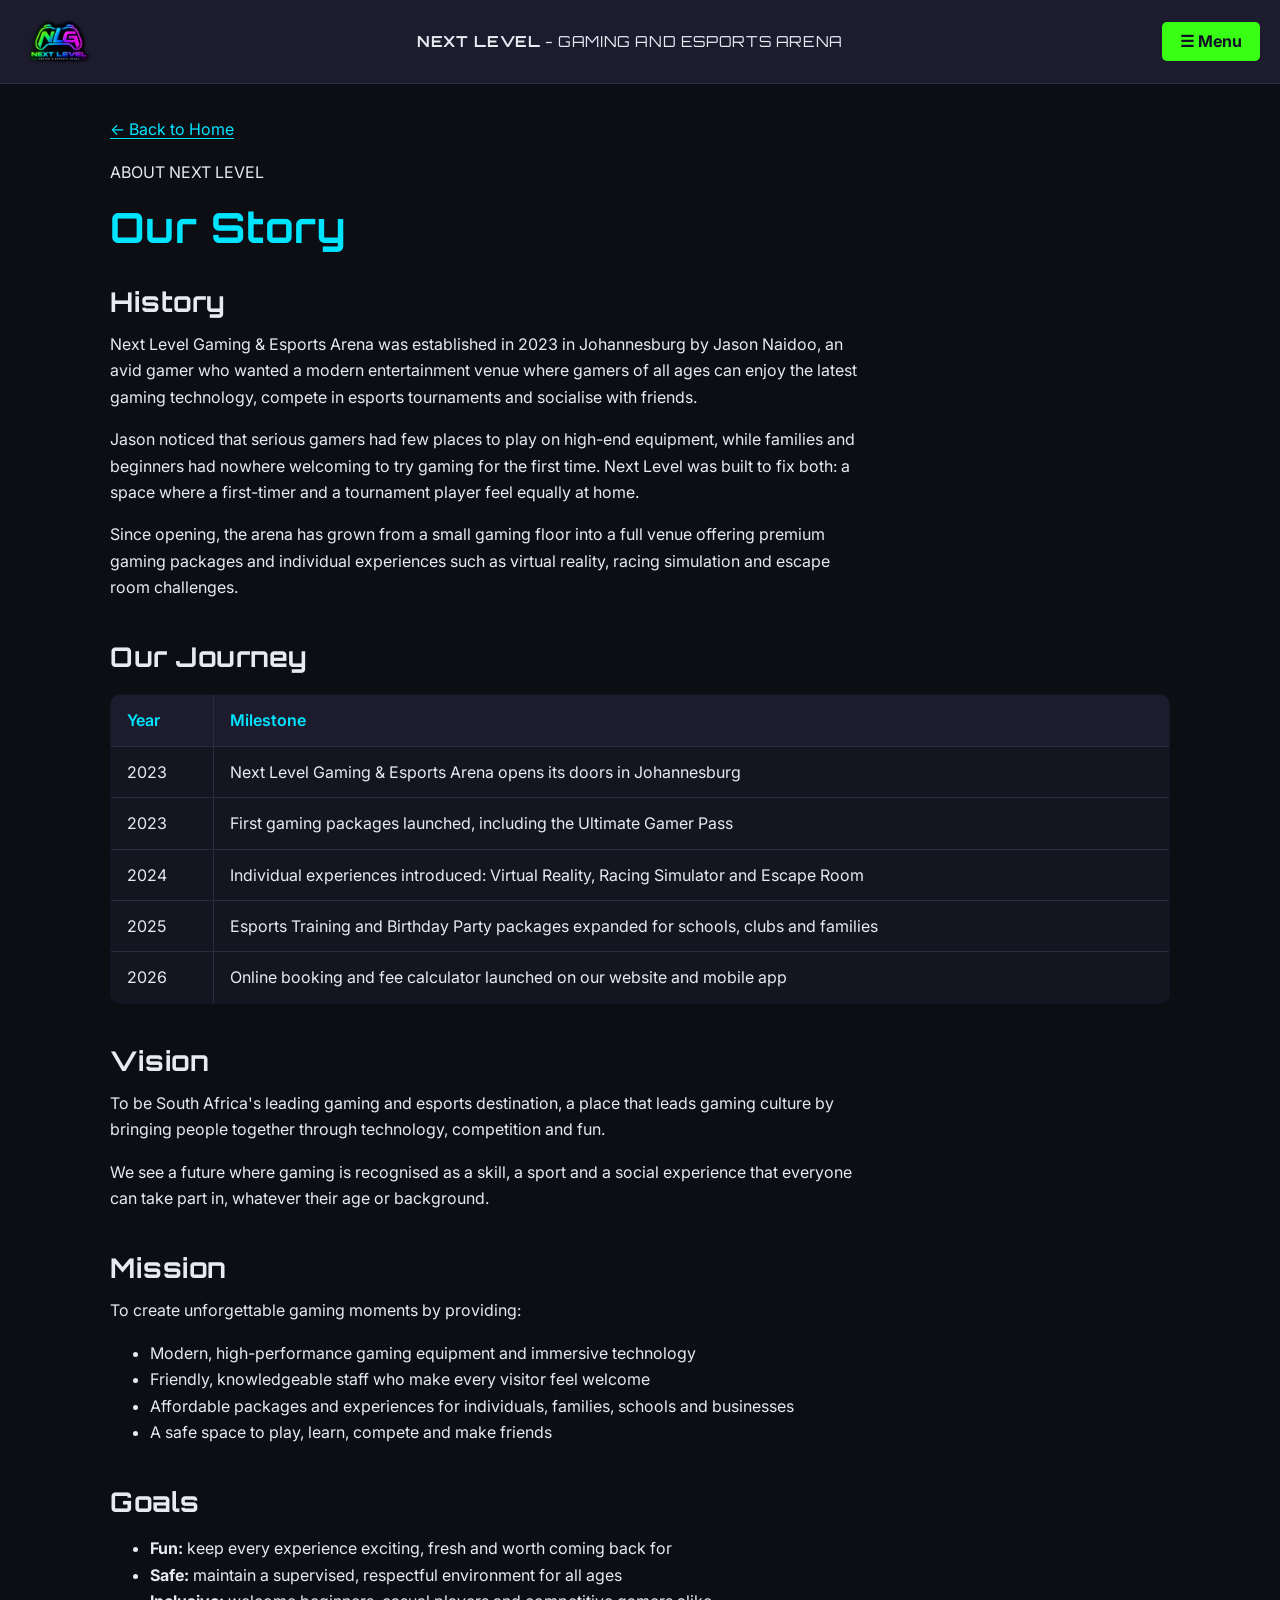
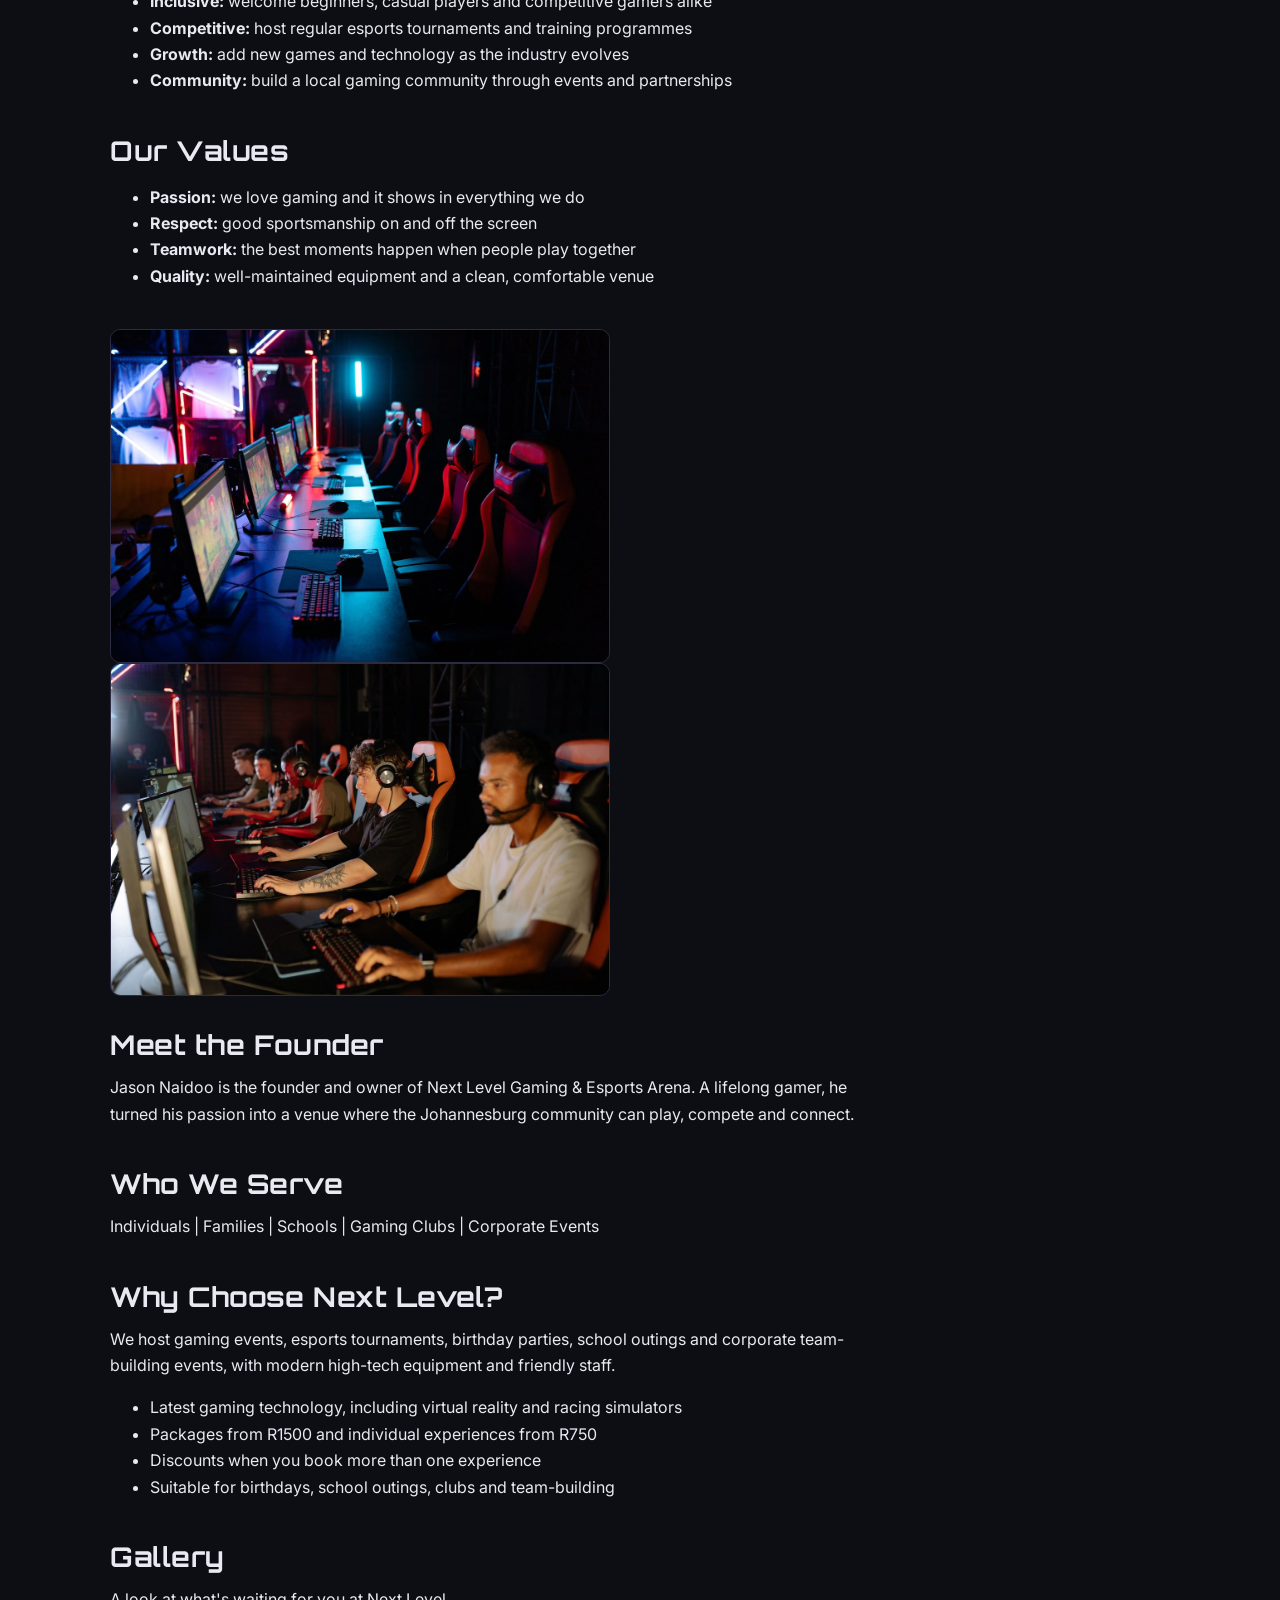
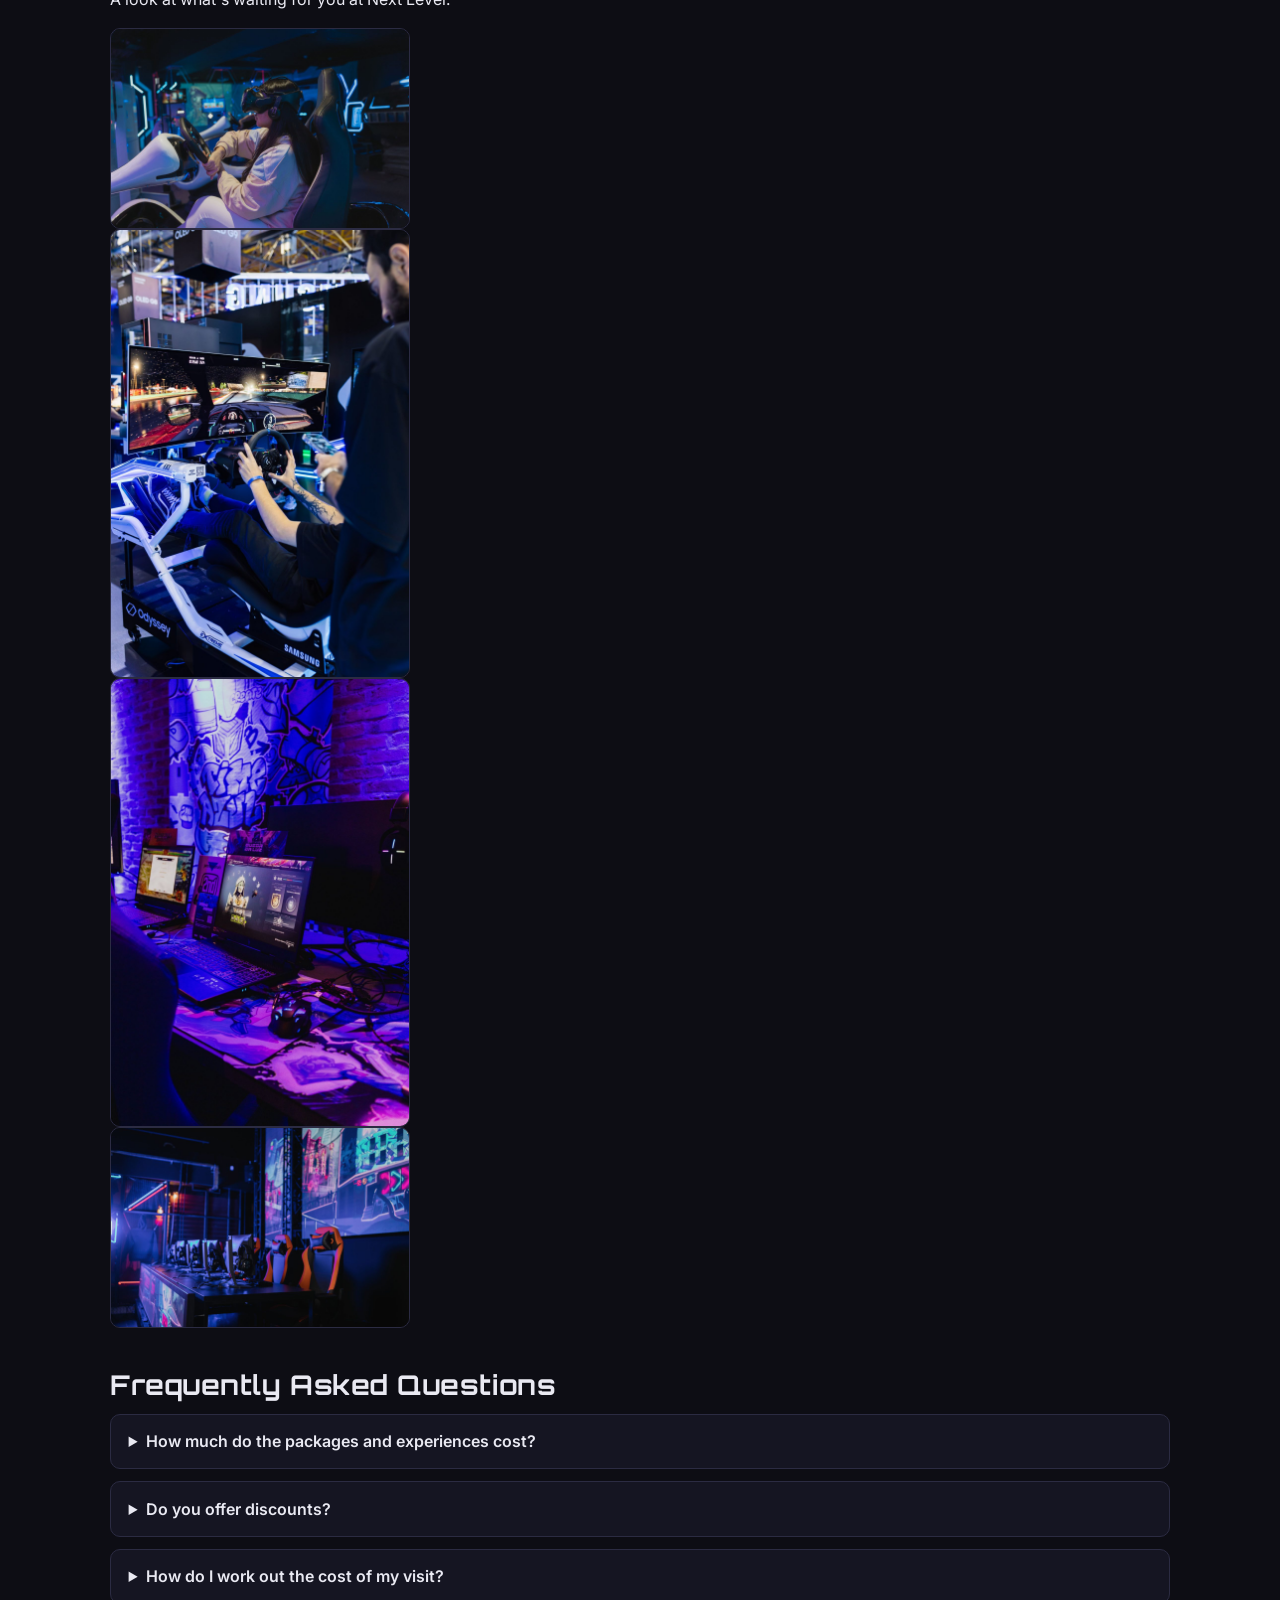
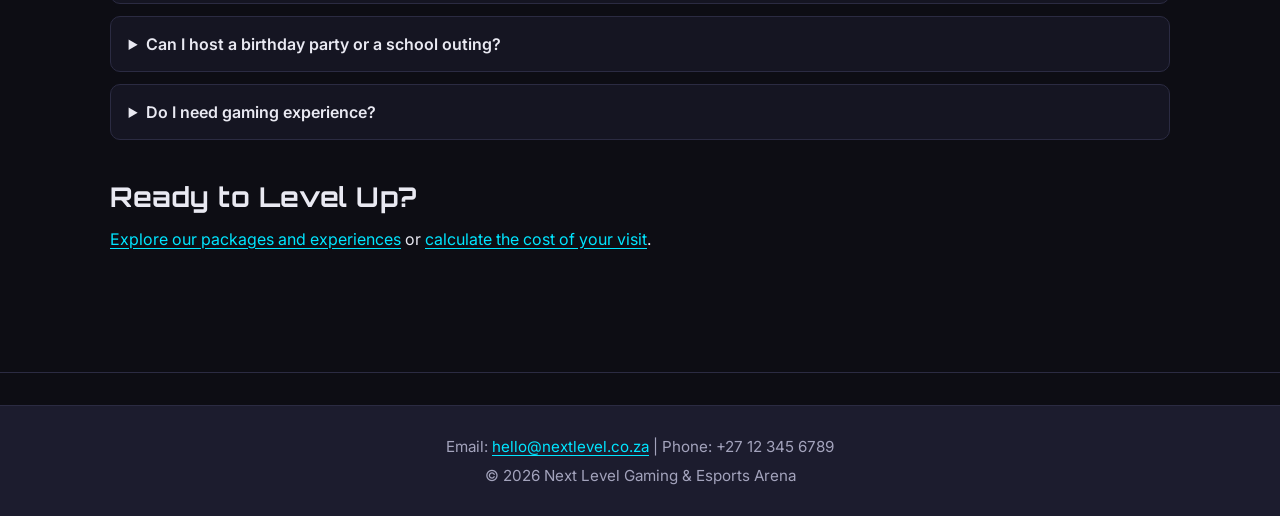
==== commit 2fca2096: "Completed index.html, about.html and overview.html. Added css and javascript needed for these screen" ====
--- a/about.html
+++ b/about.html
@@ -29,13 +29,19 @@
 
     <!-- Navigation bar: plain links in a row (NOT a list, as the rubric requires).
          The same bar appears on every page so visitors can always move around. -->
-    <nav>
-      <a href="index.html">Home</a>
-      <a href="about.html">About Us</a>
-      <a href="overview.html">Overview</a>
-      <a href="calculator.html">Calculate Fees</a>
-      <a href="contact.html">Contact Us</a>
-    </nav>
+   <button class="menu-toggle" id="menuToggle"
+        aria-expanded="false"
+        aria-controls="mainNavigation">
+  ☰ Menu
+</button>
+
+<nav id="mainNavigation" class="navigation-menu">
+  <a href="index.html">Home</a>
+  <a href="about.html">About Us</a>
+  <a href="overview.html">Overview</a>
+  <a href="calculator.html">Calculate Fees</a>
+  <a href="contact.html">Contact Us</a>
+</nav>
 
   </header>
 
@@ -171,14 +177,29 @@
     </section>
 
         <!-- ===== Gallery (uses images already in the images folder) ===== -->
-    <section>
-      <h2>Gallery</h2>
-      <p>A look at what's waiting for you at Next Level.</p>
-      <img src="images/virtual-reality.jpg" alt="Player wearing a virtual reality headset" width="300">
-      <img src="images/racing-simulator.jpg" alt="Racing simulator seat with steering wheel and screens" width="300">
-      <img src="images/escape-room.jpg" alt="Escape room challenge set" width="300">
-      <img src="images/birthday-party.jpg" alt="Birthday party gaming setup" width="300">
-    </section>
+    <section id="imageGallery">
+
+    <h2>Gallery</h2>
+
+    <p>A look at what's waiting for you at Next Level.</p>
+
+    <img src="images/virtual-reality.jpg"
+         alt="Player wearing a virtual reality headset"
+         width="300">
+
+    <img src="images/racing-simulator.jpg"
+         alt="Racing simulator seat with steering wheel and screens"
+         width="300">
+
+    <img src="images/escape-room.jpg"
+         alt="Escape room challenge set"
+         width="300">
+
+    <img src="images/birthday-party.jpg"
+         alt="Birthday party gaming setup"
+         width="300">
+
+</section>
 
     <!-- ===== FAQ: each question expands to show its answer ===== -->
     <section>
@@ -231,5 +252,7 @@
     <p>&copy; 2026 Next Level Gaming &amp; Esports Arena</p>
   </footer>
 
+  <script src="js/script.js"></script>
+  
 </body>
 </html>
--- a/css/style.css
+++ b/css/style.css
@@ -154,6 +154,15 @@
 nav a[aria-current="page"] {
   color: var(--cyan);
   border-color: var(--cyan);
+}
+/* Hide the leftover <hr> that sits right under the header */
+header + hr { display: none; }
+
+header p {
+  margin: 0;
+  font-family: var(--font-heading);
+  font-size: 0.95rem;
+  letter-spacing: 0.04em;
 }
 
 /* 4. DROPDOWN NAV (built from plain links, no <ul>/<li>) -------------------
@@ -466,4 +475,116 @@
 @media (prefers-reduced-motion: reduce) {
   html { scroll-behavior: auto; }
   * { transition: none !important; }
+}
+
+/* Dropdown menu button */
+.menu-toggle {
+    display: block;
+    padding: 10px 18px;
+    background-color: #39FF14;
+    color: #0F1225;
+    border: none;
+    border-radius: 5px;
+    cursor: pointer;
+    font-size: 16px;
+    font-weight: bold;
+    margin: 10px 0;
+}
+
+/* Navigation menu is hidden initially */
+.navigation-menu {
+    display: none;
+    flex-direction: column;
+    gap: 12px;
+    padding: 15px;
+    background-color: #171D3D;
+    border-radius: 8px;
+}
+
+/* Display the menu when JavaScript adds this class */
+.navigation-menu.show-menu {
+    display: flex;
+}
+
+/* Navigation links */
+.navigation-menu a {
+    color: white;
+    text-decoration: none;
+    padding: 8px;
+}
+
+/* Highlight links when the user hovers */
+.navigation-menu a:hover {
+    color: #39FF14;
+}
+
+#welcomeMessage {
+    color: #39FF14;
+    font-weight: bold;
+    font-size: 18px;
+    margin-top: 15px;
+}
+/* Overview search section */
+.search-section {
+    margin: 25px auto;
+    text-align: center;
+}
+
+#experienceSearch {
+    width: 80%;
+    max-width: 450px;
+    padding: 12px;
+    margin-top: 10px;
+    border: 2px solid #39FF14;
+    border-radius: 6px;
+    font-size: 16px;
+}
+
+/* Error message */
+.error-message {
+    color: #FF2B2B;
+    font-weight: bold;
+    margin-top: 10px;
+}
+
+/* Enlarged image popup */
+.image-popup {
+    display: none;
+    position: fixed;
+    z-index: 1000;
+    top: 0;
+    left: 0;
+    width: 100%;
+    height: 100%;
+    background-color: rgba(0, 0, 0, 0.9);
+    justify-content: center;
+    align-items: center;
+    padding: 20px;
+    box-sizing: border-box;
+}
+
+/* Display the popup */
+.image-popup.show-popup {
+    display: flex;
+}
+
+/* Enlarged image */
+.image-popup img {
+    max-width: 90%;
+    max-height: 85%;
+    object-fit: contain;
+    border: 3px solid #39FF14;
+    border-radius: 8px;
+}
+
+/* Close button */
+.close-popup {
+    position: absolute;
+    top: 20px;
+    right: 30px;
+    font-size: 40px;
+    color: white;
+    background: none;
+    border: none;
+    cursor: pointer;
 }
